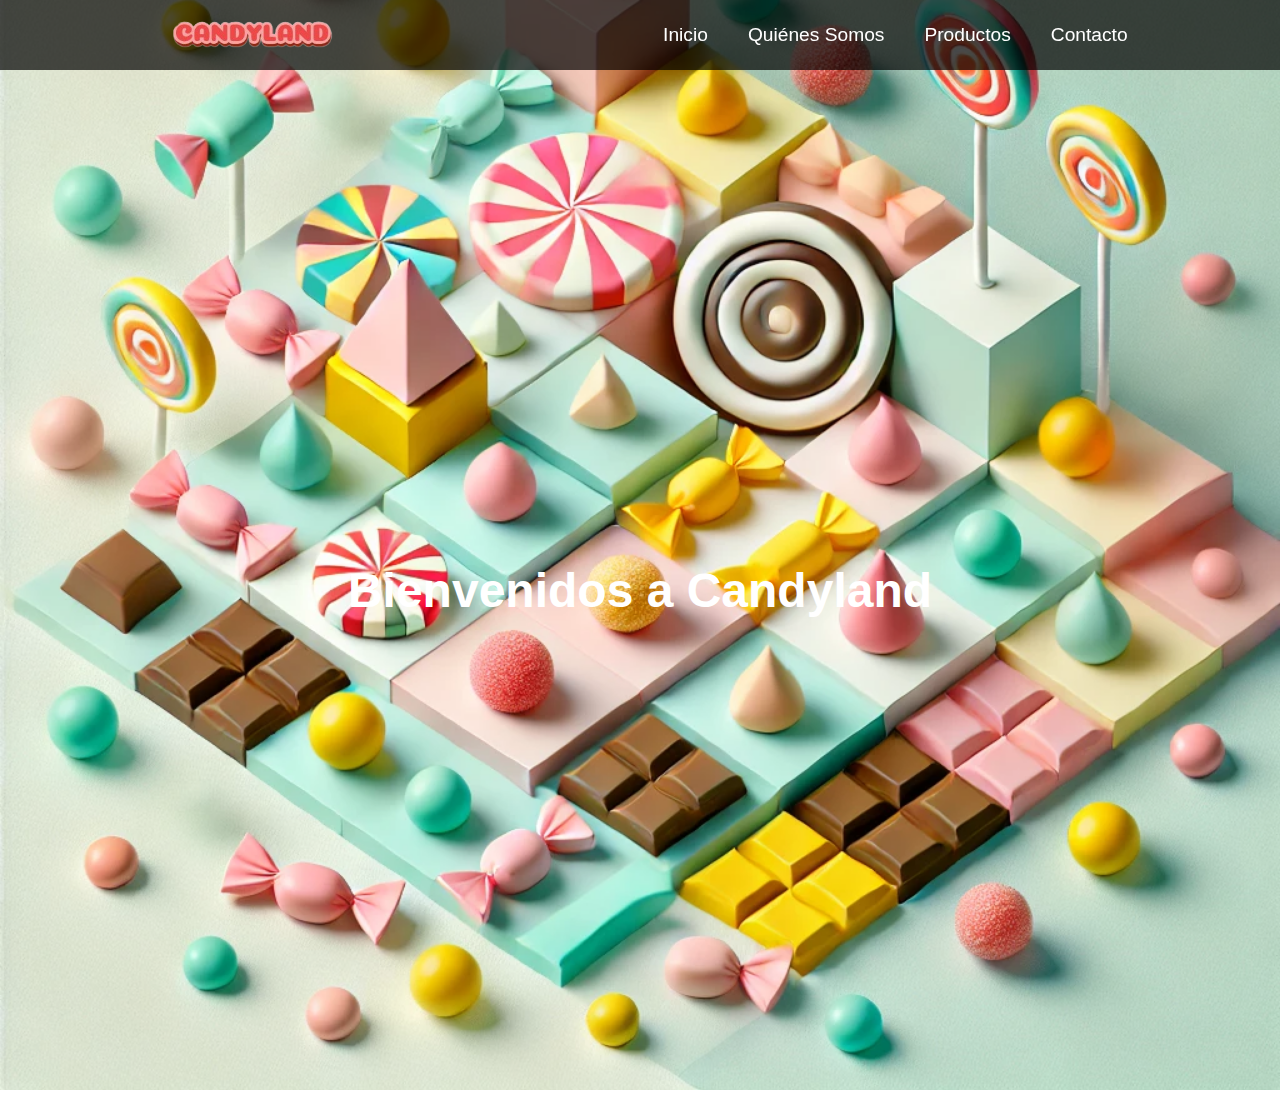
==== index.html @ 495961f7 "Agregar archivos del sitio web" ====
<!DOCTYPE html>
<html lang="es">
<head>
    <meta charset="UTF-8">
    <meta name="viewport" content="width=device-width, initial-scale=1.0">
    <title>Candyland</title>
    <link rel="stylesheet" href="styles.css">
</head>
<body>

    <!-- Barra de navegación -->
    <nav id="navbar">
        <img src="images/logo_candyland.png" alt="Logo Candyland" height="50">
        <ul>
            <li><a href="index.html">Inicio</a></li>
            <li><a href="quienes_somos.html">Quiénes Somos</a></li>
            <li>
                <a href="#">Productos</a>
                <ul>
                    <li><a href="#">Caramelos</a></li>
                    <li><a href="#">Chocolates</a></li>
                    <li><a href="#">Gomitas</a></li>
                </ul>
            </li>
            <li><a href="contacto.html">Contacto</a></li>
        </ul>
    </nav>

    <!-- Sección de bienvenida -->
    <section id="bienvenida">
        <h1>Bienvenidos a Candyland</h1>
    </section>

    <script src="scripts.js"></script>
</body>
</html>
---- styles.css ----
/* Estilos generales */
body {
    margin: 0;
    font-family: 'Arial', sans-serif;
    background: url('images/A_minimalistic_and_vibrant_candy-themed_background.png') no-repeat center center fixed;
    background-size: cover;
    color: #333;
}

h1, h2 {
    text-align: center;
}

h1 {
    font-size: 3em;
    animation: fadeIn 2s ease-in-out;
}

@keyframes fadeIn {
    0% { opacity: 0; transform: scale(0.8); }
    100% { opacity: 1; transform: scale(1); }
}

/* Barra de navegación */
nav {
    position: fixed;
    width: 100%;
    background-color: rgba(0, 0, 0, 0.7);
    top: 0;
    padding: 10px;
    z-index: 1000;
    display: flex;
    justify-content: space-around;
    align-items: center;
    transition: background-color 0.5s;
}

nav.scrolled {
    background-color: #333;
}

nav ul {
    list-style-type: none;
    margin: 0;
    padding: 0;
    display: flex;
    gap: 20px;
}

nav ul li {
    position: relative;
}

nav ul li a {
    text-decoration: none;
    color: white;
    font-size: 1.2em;
    padding: 10px;
    transition: transform 0.3s;
}

nav ul li a:hover {
    transform: scale(1.1);
}

nav ul li:hover ul {
    display: block;
}

/* Lista desplegable de Productos */
nav ul ul {
    display: none;
    position: absolute;
    background-color: rgba(0, 0, 0, 0.8);
    top: 40px;
    list-style: none;
}

nav ul ul li {
    padding: 10px;
}

nav ul ul li a {
    font-size: 1em;
    color: white;
}

/* Estilos de las secciones */
section {
    padding: 60px;
    margin-top: 80px;
}

#bienvenida {
    height: 100vh;
    display: flex;
    justify-content: center;
    align-items: center;
    color: white;
}

#quienes-somos {
    background-color: rgba(255, 255, 255, 0.9);
}

#contacto {
    background-color: rgba(240, 240, 240, 0.9);
}

/* Mapa */
iframe {
    width: 100%;
    height: 300px;
    border: none;
}

/* Formulario de contacto */
form {
    display: flex;
    flex-direction: column;
    gap: 10px;
}

form input, form textarea {
    padding: 10px;
    border: 1px solid #ccc;
    border-radius: 5px;
    font-size: 1em;
}

form input[type="submit"] {
    background-color: #FF69B4;
    color: white;
    cursor: pointer;
    border: none;
}
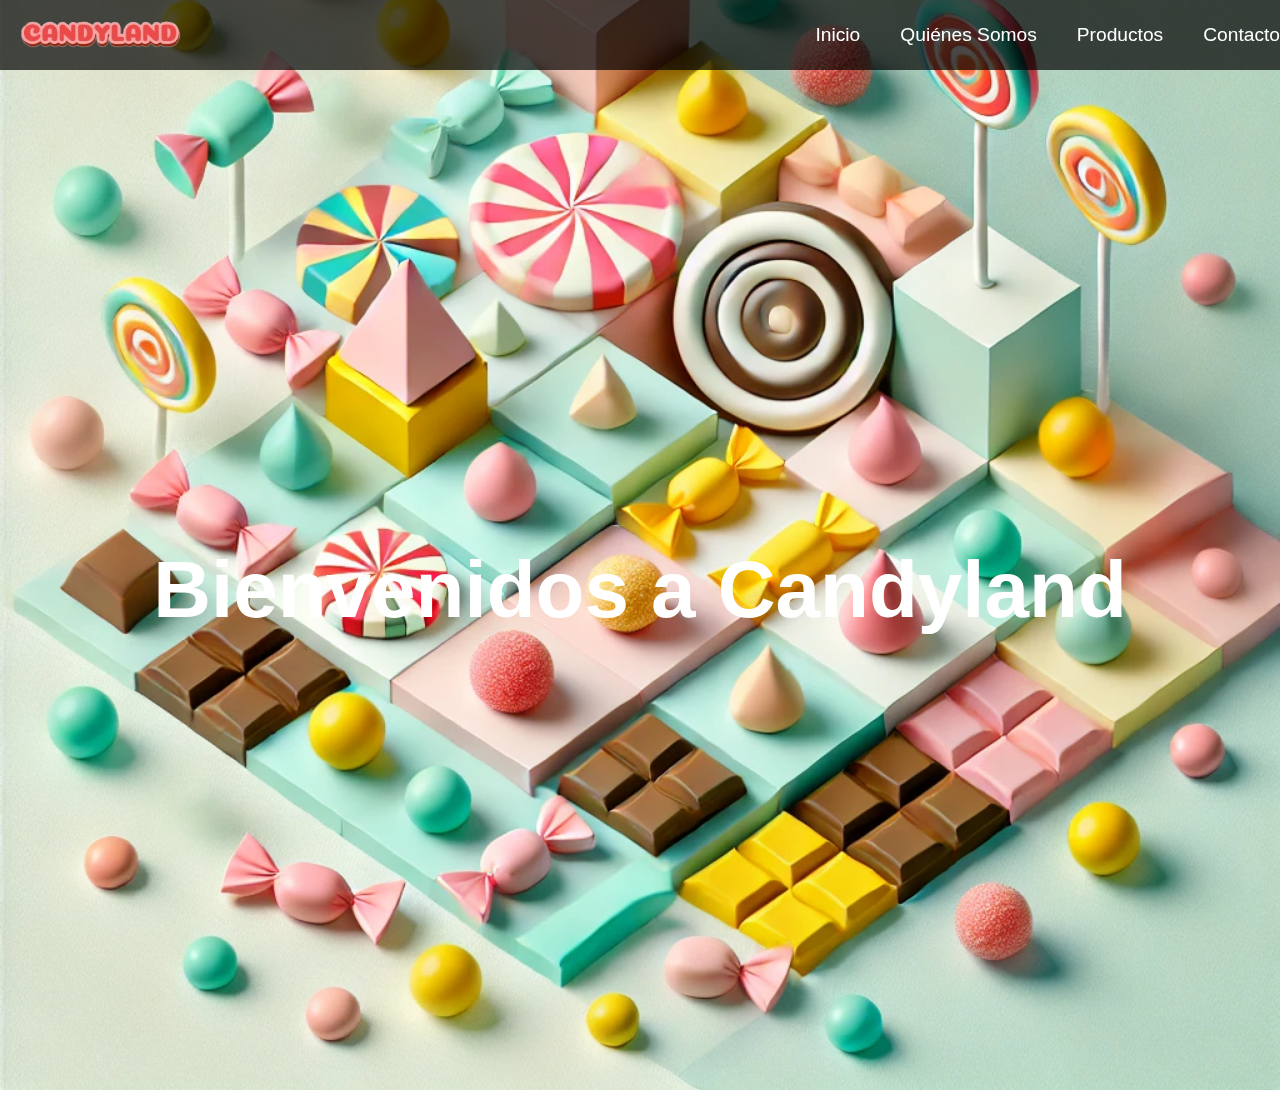
==== commit 1e7d31d6: "Agregar archivos del sitio web" ====
--- a/index.html
+++ b/index.html
@@ -11,7 +11,8 @@
     <!-- Barra de navegación -->
     <nav id="navbar">
         <img src="images/logo_candyland.png" alt="Logo Candyland" height="50">
-        <ul>
+        <button id="menu-toggle" aria-label="Toggle navigation">&#9776;</button>
+        <ul id="nav-list">
             <li><a href="index.html">Inicio</a></li>
             <li><a href="quienes_somos.html">Quiénes Somos</a></li>
             <li>
--- a/styles.css
+++ b/styles.css
@@ -5,6 +5,7 @@
     background: url('images/A_minimalistic_and_vibrant_candy-themed_background.png') no-repeat center center fixed;
     background-size: cover;
     color: #333;
+    padding: 0; 
 }
 
 h1, h2 {
@@ -12,13 +13,36 @@
 }
 
 h1 {
-    font-size: 3em;
+    font-size: 5em;
     animation: fadeIn 2s ease-in-out;
 }
 
 @keyframes fadeIn {
     0% { opacity: 0; transform: scale(0.8); }
     100% { opacity: 1; transform: scale(1); }
+}
+/* Responsividad */
+@media (max-width: 768px) {
+    h1 {
+        font-size: 2.5em; /* Tamaño de fuente más pequeño en pantallas pequeñas */
+    }
+
+    nav ul {
+        flex-direction: column; /* Cambia la dirección de la lista de navegación a columna en móviles */
+        align-items: center; /* Centra los elementos */
+    }
+
+    nav ul li {
+        margin: 10px 0; /* Espaciado entre elementos */
+    }
+
+    section {
+        padding: 30px; /* Menos padding en móviles */
+    }
+
+    iframe {
+        height: 200px; /* Reduce la altura del mapa en móviles */
+    }
 }
 
 /* Barra de navegación */
@@ -30,13 +54,60 @@
     padding: 10px;
     z-index: 1000;
     display: flex;
-    justify-content: space-around;
+    justify-content: space-between;
     align-items: center;
     transition: background-color 0.5s;
 }
 
+#menu-toggle {
+    display: none; /* Oculto por defecto */
+    background: none;
+    color: white;
+    border: none;
+    font-size: 24px; /* Tamaño del icono de hamburguesa */
+    cursor: pointer;
+}
+
+/* Lista de navegación */
+#nav-list {
+    list-style-type: none;
+    margin: 0;
+    padding: 0;
+    display: flex;
+    gap: 20px;
+}
+
+/* Estilos para pantallas pequeñas */
+@media (max-width: 768px) {
+    #menu-toggle {
+        display: block; /* Muestra el botón en pantallas pequeñas */
+    }
+
+    #nav-list {
+        display: none; /* Oculta la lista de navegación */
+        flex-direction: column; /* Cambia a columna */
+        width: 100%; /* Ancho completo */
+        background-color: rgba(0, 0, 0, 0.8); /* Fondo del menú */
+        position: absolute; /* Posición absoluta para desplegar */
+        top: 60px; /* Desplazamiento hacia abajo */
+        left: 0;
+    }
+
+    #nav-list.show {
+        display: flex; /* Muestra la lista cuando se activa */
+    }
+    nav ul li {
+        margin: 10px 0; /* Espaciado entre elementos */
+        text-align: center; /* Centrando texto */
+    }
+}
+
+nav img {
+    height: 50px; /* Fijo el tamaño del logo */
+}
+
 nav.scrolled {
-    background-color: #333;
+    background-color: #527c8c;
 }
 
 nav ul {
@@ -97,6 +168,7 @@
     justify-content: center;
     align-items: center;
     color: white;
+   
 }
 
 #quienes-somos {
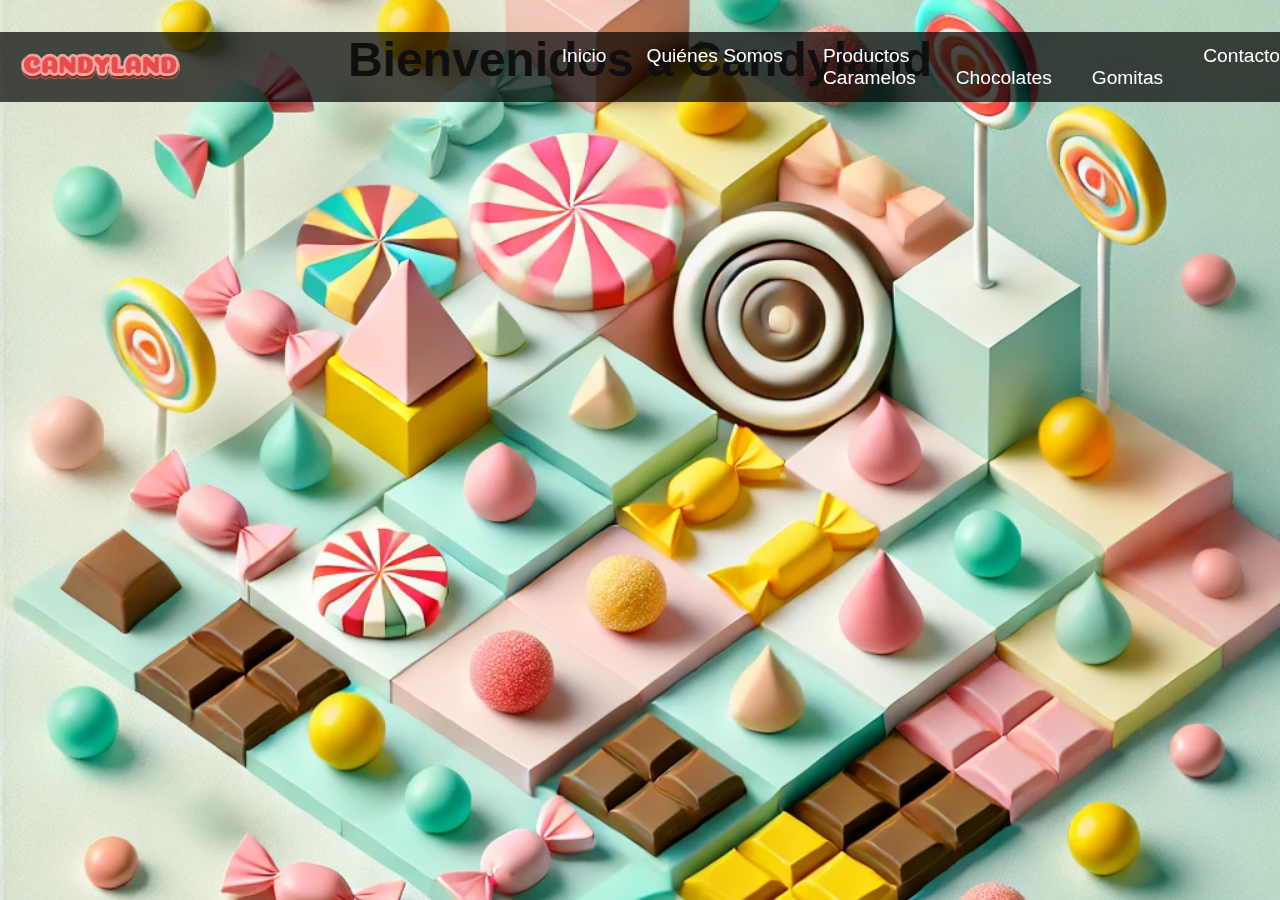
==== commit 49c03ec3: "Agregar archivos del sitio web" ====
--- a/index.html
+++ b/index.html
@@ -35,3 +35,4 @@
     <script src="scripts.js"></script>
 </body>
 </html>
+
--- a/styles.css
+++ b/styles.css
@@ -5,7 +5,6 @@
     background: url('images/A_minimalistic_and_vibrant_candy-themed_background.png') no-repeat center center fixed;
     background-size: cover;
     color: #333;
-    padding: 0; 
 }
 
 h1, h2 {
@@ -13,36 +12,8 @@
 }
 
 h1 {
-    font-size: 5em;
+    font-size: 3em;
     animation: fadeIn 2s ease-in-out;
-}
-
-@keyframes fadeIn {
-    0% { opacity: 0; transform: scale(0.8); }
-    100% { opacity: 1; transform: scale(1); }
-}
-/* Responsividad */
-@media (max-width: 768px) {
-    h1 {
-        font-size: 2.5em; /* Tamaño de fuente más pequeño en pantallas pequeñas */
-    }
-
-    nav ul {
-        flex-direction: column; /* Cambia la dirección de la lista de navegación a columna en móviles */
-        align-items: center; /* Centra los elementos */
-    }
-
-    nav ul li {
-        margin: 10px 0; /* Espaciado entre elementos */
-    }
-
-    section {
-        padding: 30px; /* Menos padding en móviles */
-    }
-
-    iframe {
-        height: 200px; /* Reduce la altura del mapa en móviles */
-    }
 }
 
 /* Barra de navegación */
@@ -50,7 +21,6 @@
     position: fixed;
     width: 100%;
     background-color: rgba(0, 0, 0, 0.7);
-    top: 0;
     padding: 10px;
     z-index: 1000;
     display: flex;
@@ -59,55 +29,8 @@
     transition: background-color 0.5s;
 }
 
-#menu-toggle {
-    display: none; /* Oculto por defecto */
-    background: none;
-    color: white;
-    border: none;
-    font-size: 24px; /* Tamaño del icono de hamburguesa */
-    cursor: pointer;
-}
-
-/* Lista de navegación */
-#nav-list {
-    list-style-type: none;
-    margin: 0;
-    padding: 0;
-    display: flex;
-    gap: 20px;
-}
-
-/* Estilos para pantallas pequeñas */
-@media (max-width: 768px) {
-    #menu-toggle {
-        display: block; /* Muestra el botón en pantallas pequeñas */
-    }
-
-    #nav-list {
-        display: none; /* Oculta la lista de navegación */
-        flex-direction: column; /* Cambia a columna */
-        width: 100%; /* Ancho completo */
-        background-color: rgba(0, 0, 0, 0.8); /* Fondo del menú */
-        position: absolute; /* Posición absoluta para desplegar */
-        top: 60px; /* Desplazamiento hacia abajo */
-        left: 0;
-    }
-
-    #nav-list.show {
-        display: flex; /* Muestra la lista cuando se activa */
-    }
-    nav ul li {
-        margin: 10px 0; /* Espaciado entre elementos */
-        text-align: center; /* Centrando texto */
-    }
-}
-
-nav img {
-    height: 50px; /* Fijo el tamaño del logo */
-}
-
 nav.scrolled {
-    background-color: #527c8c;
+    background-color: #333;
 }
 
 nav ul {
@@ -134,75 +57,59 @@
     transform: scale(1.1);
 }
 
-nav ul li:hover ul {
-    display: block;
+/* Botón del menú */
+#menu-toggle {
+    display: none; /* Oculto por defecto */
+    background: none;
+    border: none;
+    color: white;
+    font-size: 1.5em;
+    cursor: pointer;
 }
 
-/* Lista desplegable de Productos */
-nav ul ul {
-    display: none;
-    position: absolute;
-    background-color: rgba(0, 0, 0, 0.8);
-    top: 40px;
-    list-style: none;
+/* Responsividad */
+@media (max-width: 768px) {
+    #menu-toggle {
+        display: block; /* Muestra el botón en pantallas pequeñas */
+    }
+
+    #nav-list {
+        display: none; /* Oculta la lista de navegación */
+        flex-direction: column; /* Cambia a columna */
+        width: 100%; /* Ancho completo */
+        background-color: rgba(0, 0, 0, 0.8); /* Fondo del menú */
+        position: absolute; /* Posición absoluta para desplegar */
+        top: 60px; /* Desplazamiento hacia abajo */
+        left: 0;
+        z-index: 1000; /* Asegura que esté sobre otros elementos */
+    }
+
+    #nav-list.show {
+        display: flex; /* Muestra la lista cuando se activa */
+    }
+
+    nav ul li {
+        margin: 10px 0; /* Espaciado entre elementos */
+        text-align: center; /* Centrando texto */
+    }
 }
 
-nav ul ul li {
-    padding: 10px;
-}
-
-nav ul ul li a {
-    font-size: 1em;
-    color: white;
-}
-
-/* Estilos de las secciones */
-section {
-    padding: 60px;
-    margin-top: 80px;
-}
-
-#bienvenida {
-    height: 100vh;
-    display: flex;
-    justify-content: center;
-    align-items: center;
-    color: white;
-   
-}
-
-#quienes-somos {
-    background-color: rgba(255, 255, 255, 0.9);
-}
-
-#contacto {
-    background-color: rgba(240, 240, 240, 0.9);
-}
-
-/* Mapa */
-iframe {
-    width: 100%;
-    height: 300px;
-    border: none;
-}
-
-/* Formulario de contacto */
+/* Formulario */
 form {
     display: flex;
     flex-direction: column;
-    gap: 10px;
+    align-items: center;
 }
 
 form input, form textarea {
+    width: 80%;
     padding: 10px;
-    border: 1px solid #ccc;
-    border-radius: 5px;
-    font-size: 1em;
+    margin: 10px 0;
 }
 
 form input[type="submit"] {
-    background-color: #FF69B4;
+    background-color: #007BFF;
     color: white;
+    border: none;
     cursor: pointer;
-    border: none;
 }
